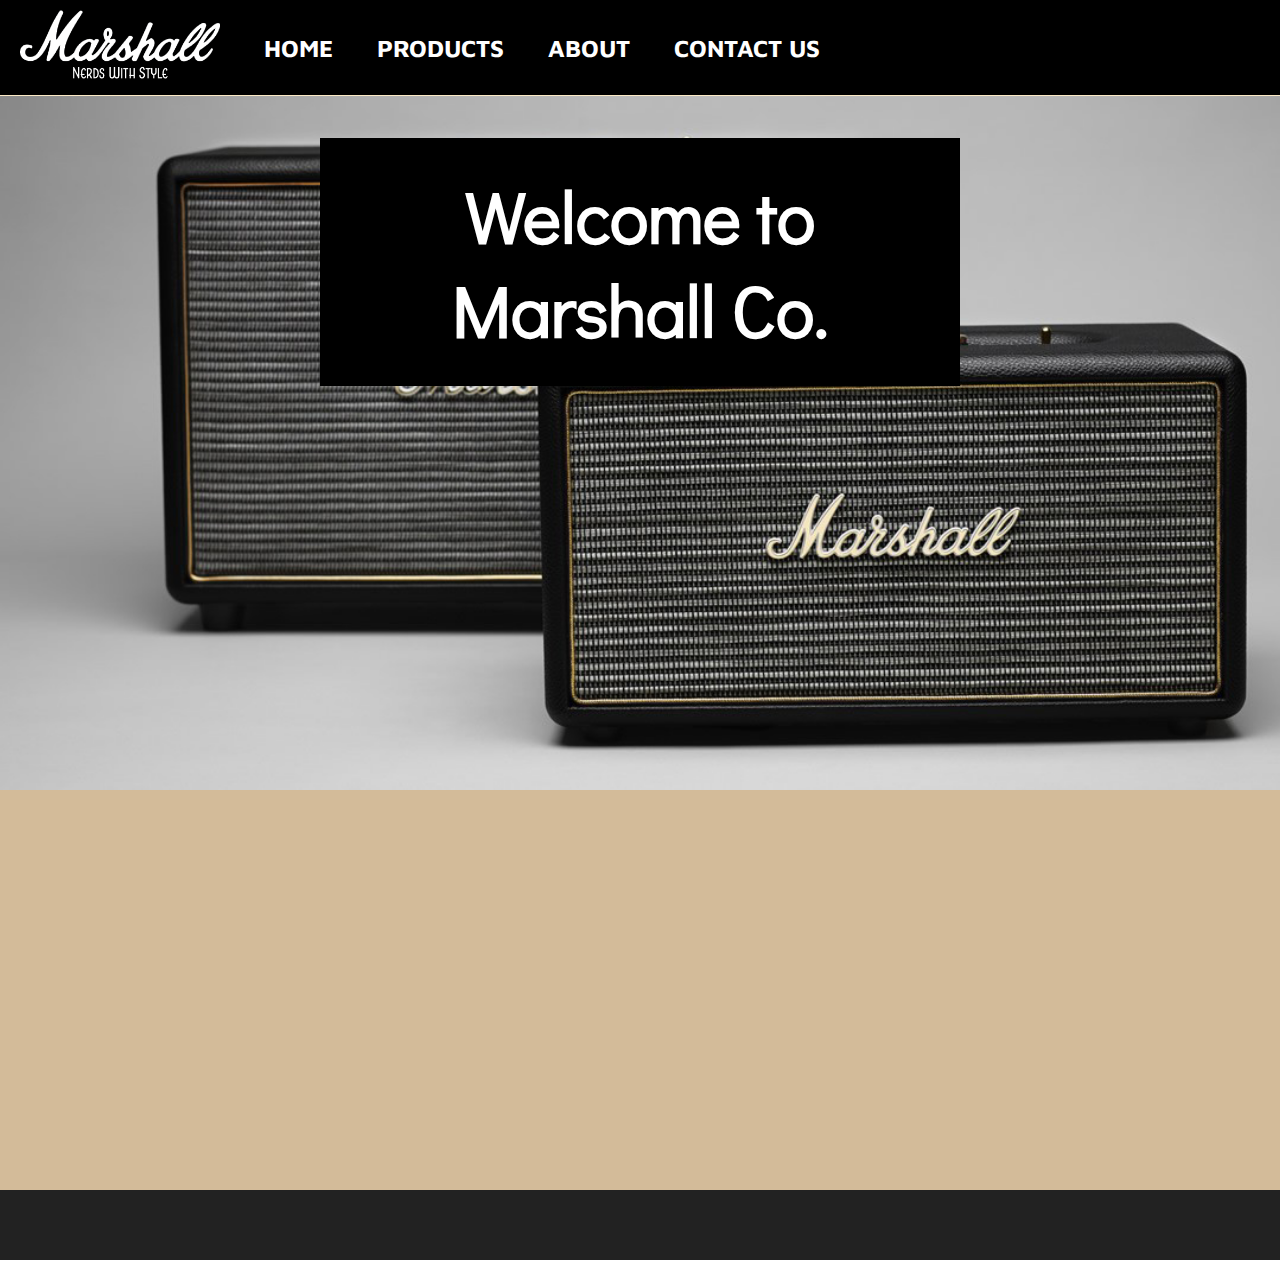
==== marshall/public_html/index.html @ 52c9ed51 "stuff" ====
<!DOCTYPE html>
<!--
To change this license header, choose License Headers in Project Properties.
To change this template file, choose Tools | Templates
and open the template in the editor.
-->
<html>
    <head>
        <title>Marshall Products</title>
        <meta charset="UTF-8">
        <meta name="viewport" content="width=device-width, initial-scale=1.0">
        <link href="https://fonts.googleapis.com/css?family=Didact+Gothic|Maven+Pro|Quicksand|Rubik:700&display=swap" rel="stylesheet">
        <link href="marshall.css" rel="stylesheet" type="text/css"/>
    </head>
    <body>
        <div class="container">
            <nav>
                <ul>
                    <li><img src="img/Marshall_Logo_sm.png" alt="Marshall Logo"/></li>
                    <li>HOME</li>
                    <li>PRODUCTS</LI>
                    <li>ABOUT</li>
                    <li>CONTACT US</LI>
                </ul>
            </nav> 
            <div class="hero">
                <div class="text">
                    <h1>Welcome to Marshall Co.</h1>
                </div>
            </div>
            <div class="content">

            </div>
            <footer>
                <p>

                </p>
            </footer>
        </div>
    </body>
</html>
---- marshall/public_html/marshall.css ----
html {
    margin:-8px;
    padding: 0;
}
.container {
    display:grid;
    grid-template-columns: 20px auto auto auto 20px;
    grid-template-rows: 90px auto auto auto 70px;
    top:0px;
    left:0px;
}
nav {
    grid-column-start: 1;
    grid-column-end: 7;
    grid-row-start: 1;
    grid-row-end: 2;
    background-color: #000;
    border-bottom: 1px solid #fbe9c5;
    width: 100%;
    top:0px;
    left:0px;
    color: #FFF;
    position:fixed;
}
nav ul li{
    list-style-type: none;
    text-decoration: none;
    display: inline-block;
    font-size: 24px;
    font-family: 'Maven Pro', sans-serif;
    font-weight: bolder;
    padding: 10px 20px;
    vertical-align: middle;
}
nav ul {
    margin:0px;
    padding:0px;
    top:0px;
    left: 0px;
}
nav ul li img {
    height: 70px;
    width: auto;
}
nav p {
    color: white;
    margin: 0px;
}
.hero {
    background-image: url(img/stanmore_hanwell.jpg);
    grid-column-start: 1;
    grid-column-end: 7;
    grid-row-start: 2;
    grid-row-end: 3;
    width: 100%;
    height: 700px;
    background-size: cover;
    background-repeat: no-repeat;
    display: grid;
    grid-template-columns: 1fr 1fr 1fr 1fr;
    grid-template-rows: 1fr 1fr 1fr; 
}
.text {
    grid-column-start: 2;
    grid-column-end: 4;
    grid-row-start:1;
    grid-row-end: 4;
}
.hero .text h1 {

    font-family: 'Didact Gothic', sans-serif;
    color: white;
    text-align: center;
    font-size: 72px;
    padding: 30px;
    background-color: #000;
}
footer {
    grid-column-start: 1;
    grid-column-end: 7;
    grid-row-start: 5;
    grid-row-end: 6;
    background-color: #222;
}
.content {
    grid-column-start:1;
    grid-column-end: 7;
    grid-row-start: 3;
    grid-row-end: 4;
    height: 400px;
    background-color: #d3bb99;
}
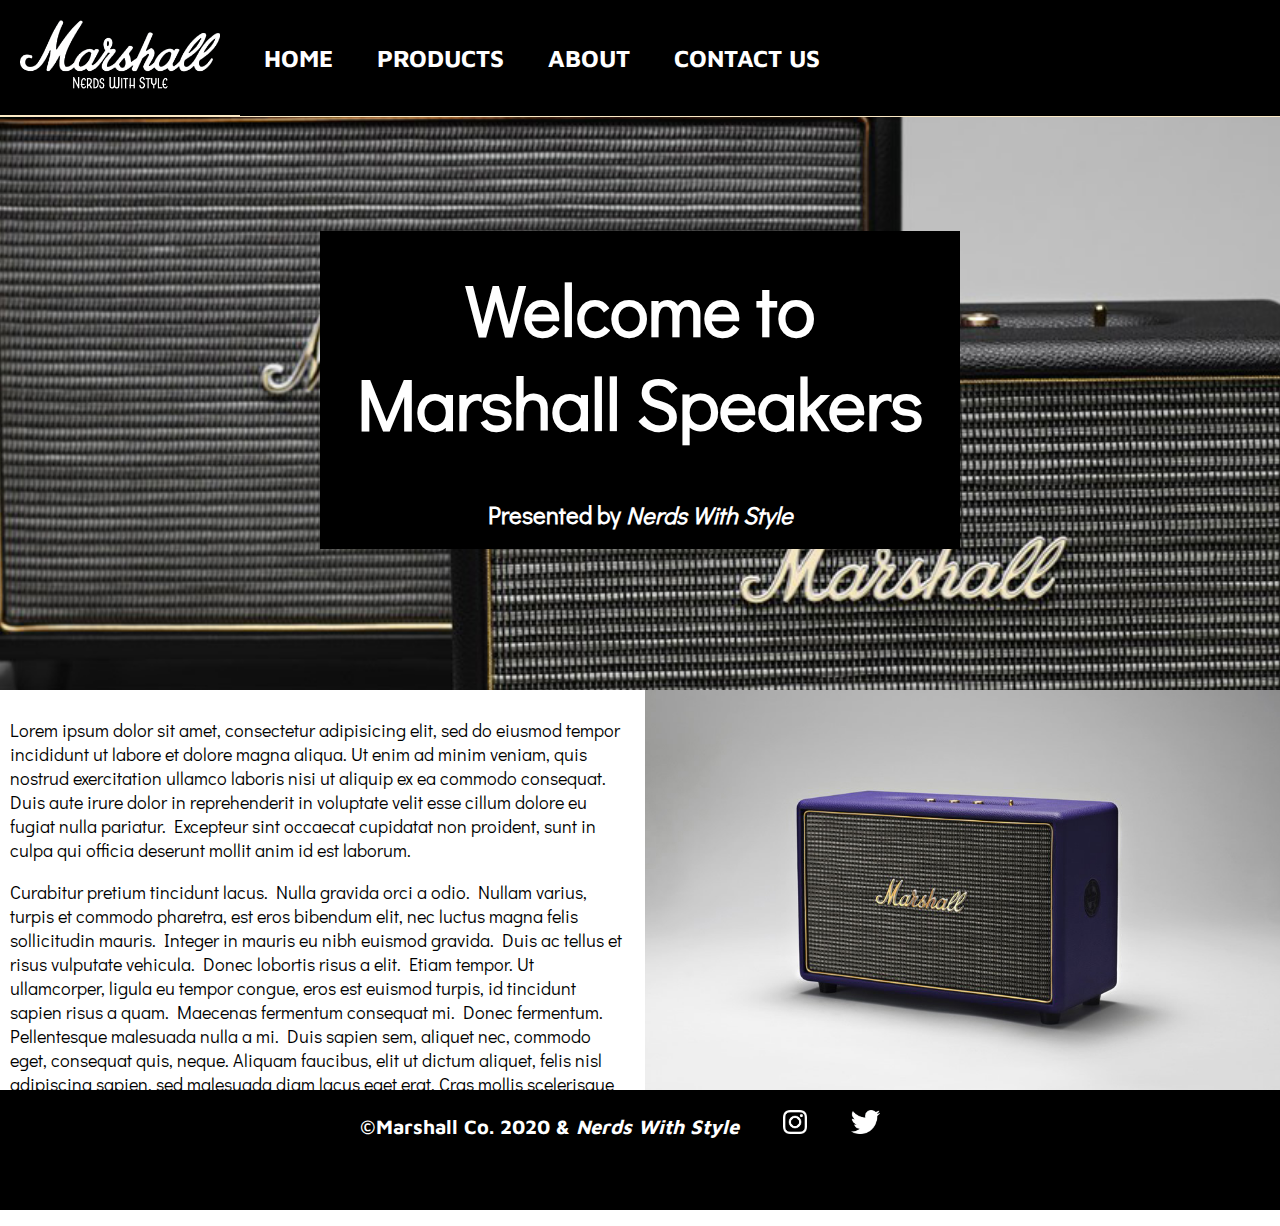
==== commit b83a8ce1: "stuff" ====
--- a/marshall/public_html/index.html
+++ b/marshall/public_html/index.html
@@ -17,24 +17,40 @@
             <nav>
                 <ul>
                     <li><img src="img/Marshall_Logo_sm.png" alt="Marshall Logo"/></li>
-                    <li>HOME</li>
-                    <li>PRODUCTS</LI>
-                    <li>ABOUT</li>
-                    <li>CONTACT US</LI>
+                    <li><a href="index.html">HOME</a></li>
+                    <li><a href="products.html">PRODUCTS</a></LI>
+                    <li><a href="about.html">ABOUT</a></li>
+                    <li><a href="contact.html">CONTACT US</a></LI>
                 </ul>
             </nav> 
             <div class="hero">
                 <div class="text">
-                    <h1>Welcome to Marshall Co.</h1>
+                    <h1>Welcome to Marshall Speakers</h1>
+                    <h2>Presented by <i>Nerds With Style</i></h2>
+                    
                 </div>
             </div>
             <div class="content">
-
+                <div class="message">
+                    <p>
+                        Lorem ipsum dolor sit amet, consectetur adipisicing elit, sed do eiusmod tempor incididunt ut labore et dolore magna aliqua. Ut enim ad minim veniam, quis nostrud exercitation ullamco laboris nisi ut aliquip ex ea commodo consequat. Duis aute irure dolor in reprehenderit in voluptate velit esse cillum dolore eu fugiat nulla pariatur. Excepteur sint occaecat cupidatat non proident, sunt in culpa qui officia deserunt mollit anim id est laborum.
+                    </p>
+                    <p>
+                        Curabitur pretium tincidunt lacus. Nulla gravida orci a odio. Nullam varius, turpis et commodo pharetra, est eros bibendum elit, nec luctus magna felis sollicitudin mauris. Integer in mauris eu nibh euismod gravida. Duis ac tellus et risus vulputate vehicula. Donec lobortis risus a elit. Etiam tempor. Ut ullamcorper, ligula eu tempor congue, eros est euismod turpis, id tincidunt sapien risus a quam. Maecenas fermentum consequat mi. Donec fermentum. Pellentesque malesuada nulla a mi. Duis sapien sem, aliquet nec, commodo eget, consequat quis, neque. Aliquam faucibus, elit ut dictum aliquet, felis nisl adipiscing sapien, sed malesuada diam lacus eget erat. Cras mollis scelerisque nunc. Nullam arcu. Aliquam consequat. Curabitur augue lorem, dapibus quis, laoreet et, pretium ac, nisi. Aenean magna nisl, mollis quis, molestie eu, feugiat in, orci. In hac habitasse platea dictumst.
+                    </p>
+                    
+                </div>
+                <div class="img">
+                    
+                </div>
             </div>
             <footer>
-                <p>
-
-                </p>
+                <ul>
+                    <li>©Marshall Co. 2020 & <i>Nerds With Style</i></li>
+                    <li><img src="img/instagram.png" alt="Instagram"/></li>                
+                    <li><img src="img/twitter.png" alt="Twitter"/></li>                   
+                    
+                </ul>
             </footer>
         </div>
     </body>
--- a/marshall/public_html/marshall.css
+++ b/marshall/public_html/marshall.css
@@ -1,13 +1,25 @@
+@media only screen and (max-width: 769px) {
+    .container {
+        display: flex;
+        flex-direction: column;
+    }
+}
 html {
     margin:-8px;
     padding: 0;
+    margin-bottom: -15px;
+    bottom: 0px;
+    left: 0px;
+    right:0px;
+    font-family: 'Didact Gothic', sans-serif;
 }
 .container {
     display:grid;
     grid-template-columns: 20px auto auto auto 20px;
-    grid-template-rows: 90px auto auto auto 70px;
+    grid-template-rows: 90px auto auto auto 120px;
     top:0px;
     left:0px;
+    position:relative;
 }
 nav {
     grid-column-start: 1;
@@ -15,7 +27,7 @@
     grid-row-start: 1;
     grid-row-end: 2;
     background-color: #000;
-    border-bottom: 1px solid #fbe9c5;
+    border-bottom: 1px solid #FBE9C5;
     width: 100%;
     top:0px;
     left:0px;
@@ -29,9 +41,22 @@
     font-size: 24px;
     font-family: 'Maven Pro', sans-serif;
     font-weight: bolder;
-    padding: 10px 20px;
+    padding: 20px 20px;
     vertical-align: middle;
+    -webkit-transition: 0.5s;
+    transition: 0.5s;
 }
+nav ul li:hover {
+    -webkit-transition: 0.5s;
+    transition: 0.5s;
+    color: #CCC;
+    border-bottom: 1px solid #FBE9C5;
+}
+nav ul li a {
+    text-decoration: none;
+    color: white;
+}
+
 nav ul {
     margin:0px;
     padding:0px;
@@ -48,14 +73,16 @@
 }
 .hero {
     background-image: url(img/stanmore_hanwell.jpg);
+    background-attachment: fixed;
+    background-position: center;
+    background-repeat: no-repeat;
+    background-size: cover;
     grid-column-start: 1;
     grid-column-end: 7;
     grid-row-start: 2;
     grid-row-end: 3;
     width: 100%;
-    height: 700px;
-    background-size: cover;
-    background-repeat: no-repeat;
+    height: 600px;
     display: grid;
     grid-template-columns: 1fr 1fr 1fr 1fr;
     grid-template-rows: 1fr 1fr 1fr; 
@@ -63,24 +90,18 @@
 .text {
     grid-column-start: 2;
     grid-column-end: 4;
-    grid-row-start:1;
-    grid-row-end: 4;
-}
-.hero .text h1 {
-
+    grid-row-start:2;
+    grid-row-end: 3;
+    background-color: #000;
     font-family: 'Didact Gothic', sans-serif;
     color: white;
     text-align: center;
+}
+.hero .text h1 {
     font-size: 72px;
     padding: 30px;
-    background-color: #000;
-}
-footer {
-    grid-column-start: 1;
-    grid-column-end: 7;
-    grid-row-start: 5;
-    grid-row-end: 6;
-    background-color: #222;
+    margin: 0px;
+
 }
 .content {
     grid-column-start:1;
@@ -88,5 +109,61 @@
     grid-row-start: 3;
     grid-row-end: 4;
     height: 400px;
-    background-color: #d3bb99;
-}+    background-color: #FFF;
+    display:grid;
+    grid-template-columns: 1fr 1fr 1fr 1fr;
+    grid-template-rows: 1fr 1fr 1fr 1fr; 
+    grid-gap: 10px;
+}
+.content .message {
+    grid-column-start: 1;
+    grid-column-end: 3;
+    grid-row-start:1;
+    grid-row-end: 4;
+    padding: 10px;
+    font-size: 18px;
+}
+.content .img {
+    grid-column-start: 3;
+    grid-column-end: 5;
+    grid-row-start:1;
+    grid-row-end: 5;
+    background-image: url(img/hanwell_04.jpg);
+    background-position: center;
+    background-repeat: no-repeat;
+    background-size: cover;
+}
+footer {
+    grid-column-start: 1;
+    grid-column-end: 7;
+    grid-row-start: 5;
+    grid-row-end: 6;
+    background-color: #000;
+    bottom: 0px;
+    left: 0px;
+    right:0px;
+}
+footer ul{
+    margin: 0px;
+    display: block;
+    width: 50%;
+    margin-right:auto;
+    margin-left: auto;
+    vertical-align: middle;
+}
+footer ul li{
+    list-style-type: none;
+    text-decoration: none;
+    display: inline-block;
+    padding: 5px 25px;
+    
+    font-family: 'Maven Pro', sans-serif;
+    font-weight: bolder;
+    padding: 20px 20px;
+    color: white;
+    font-size: 20px;
+}
+footer ul li img {
+    height: 24px;
+    
+}
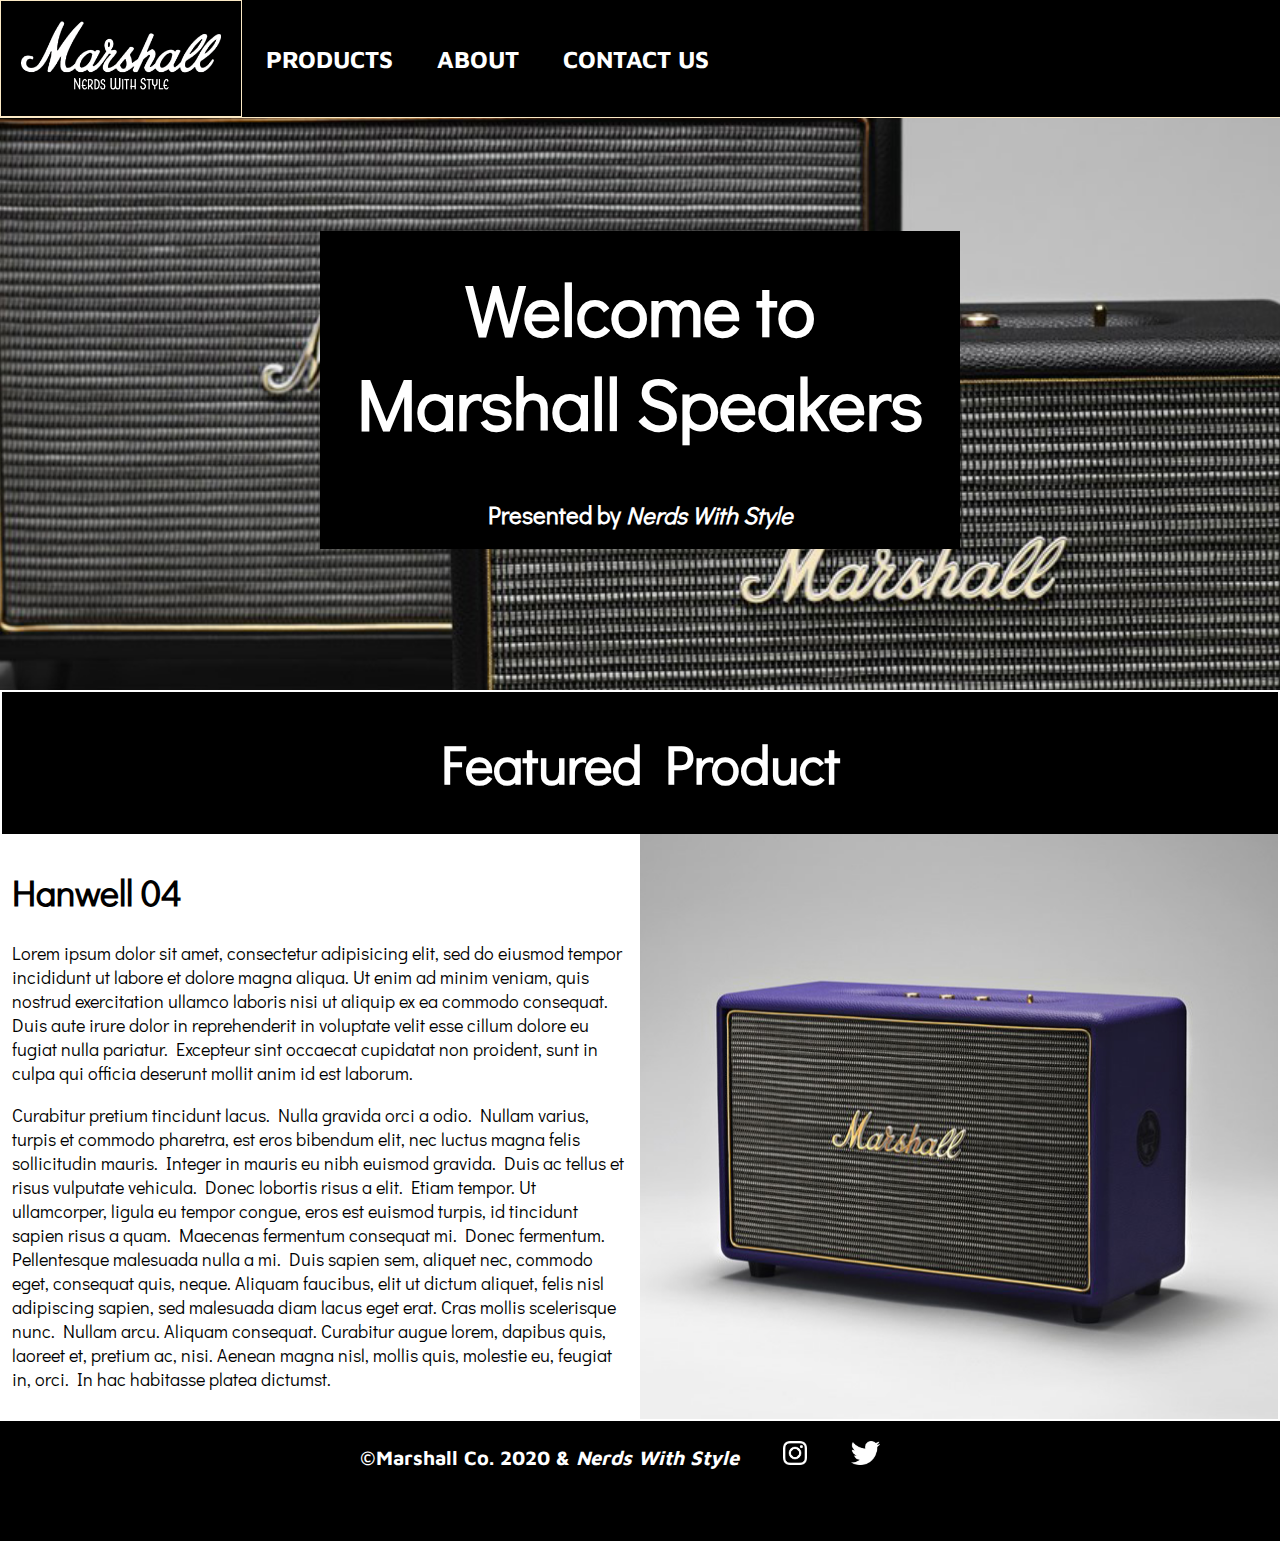
==== commit 012b9db4: "stuff" ====
--- a/marshall/public_html/index.html
+++ b/marshall/public_html/index.html
@@ -11,13 +11,16 @@
         <meta name="viewport" content="width=device-width, initial-scale=1.0">
         <link href="https://fonts.googleapis.com/css?family=Didact+Gothic|Maven+Pro|Quicksand|Rubik:700&display=swap" rel="stylesheet">
         <link href="marshall.css" rel="stylesheet" type="text/css"/>
+        <link rel="icon" 
+              type="image/png" 
+              href="img/Marshall_Logo_mini_icon.png">
+
     </head>
     <body>
         <div class="container">
             <nav>
                 <ul>
-                    <li><img src="img/Marshall_Logo_sm.png" alt="Marshall Logo"/></li>
-                    <li><a href="index.html">HOME</a></li>
+                    <li><a href="index.html"><img src="img/Marshall_Logo_sm.png" alt="Marshall Logo"/></a></li>
                     <li><a href="products.html">PRODUCTS</a></LI>
                     <li><a href="about.html">ABOUT</a></li>
                     <li><a href="contact.html">CONTACT US</a></LI>
@@ -27,21 +30,25 @@
                 <div class="text">
                     <h1>Welcome to Marshall Speakers</h1>
                     <h2>Presented by <i>Nerds With Style</i></h2>
-                    
+
                 </div>
             </div>
             <div class="content">
+                <div class="title">
+                    <h1>Featured Product</h1>
+                </div>
                 <div class="message">
+                    <h1>Hanwell 04</h1>
                     <p>
                         Lorem ipsum dolor sit amet, consectetur adipisicing elit, sed do eiusmod tempor incididunt ut labore et dolore magna aliqua. Ut enim ad minim veniam, quis nostrud exercitation ullamco laboris nisi ut aliquip ex ea commodo consequat. Duis aute irure dolor in reprehenderit in voluptate velit esse cillum dolore eu fugiat nulla pariatur. Excepteur sint occaecat cupidatat non proident, sunt in culpa qui officia deserunt mollit anim id est laborum.
                     </p>
                     <p>
                         Curabitur pretium tincidunt lacus. Nulla gravida orci a odio. Nullam varius, turpis et commodo pharetra, est eros bibendum elit, nec luctus magna felis sollicitudin mauris. Integer in mauris eu nibh euismod gravida. Duis ac tellus et risus vulputate vehicula. Donec lobortis risus a elit. Etiam tempor. Ut ullamcorper, ligula eu tempor congue, eros est euismod turpis, id tincidunt sapien risus a quam. Maecenas fermentum consequat mi. Donec fermentum. Pellentesque malesuada nulla a mi. Duis sapien sem, aliquet nec, commodo eget, consequat quis, neque. Aliquam faucibus, elit ut dictum aliquet, felis nisl adipiscing sapien, sed malesuada diam lacus eget erat. Cras mollis scelerisque nunc. Nullam arcu. Aliquam consequat. Curabitur augue lorem, dapibus quis, laoreet et, pretium ac, nisi. Aenean magna nisl, mollis quis, molestie eu, feugiat in, orci. In hac habitasse platea dictumst.
                     </p>
-                    
+
                 </div>
                 <div class="img">
-                    
+
                 </div>
             </div>
             <footer>
@@ -49,7 +56,7 @@
                     <li>©Marshall Co. 2020 & <i>Nerds With Style</i></li>
                     <li><img src="img/instagram.png" alt="Instagram"/></li>                
                     <li><img src="img/twitter.png" alt="Twitter"/></li>                   
-                    
+
                 </ul>
             </footer>
         </div>
--- a/marshall/public_html/marshall.css
+++ b/marshall/public_html/marshall.css
@@ -1,5 +1,5 @@
 @media only screen and (max-width: 769px) {
-    .container {
+    .container, .hero, .content {
         display: flex;
         flex-direction: column;
     }
@@ -51,6 +51,12 @@
     transition: 0.5s;
     color: #CCC;
     border-bottom: 1px solid #FBE9C5;
+}
+nav ul li:first-of-type:hover {
+    -webkit-transition: 0.5s;
+    transition: 0.5s;
+    color: #CCC;
+    border: 1px solid #FBE9C5;
 }
 nav ul li a {
     text-decoration: none;
@@ -108,17 +114,29 @@
     grid-column-end: 7;
     grid-row-start: 3;
     grid-row-end: 4;
-    height: 400px;
     background-color: #FFF;
     display:grid;
     grid-template-columns: 1fr 1fr 1fr 1fr;
-    grid-template-rows: 1fr 1fr 1fr 1fr; 
-    grid-gap: 10px;
+    grid-template-rows: auto auto auto auto; 
+    border: 2px solid #FFF;
+}
+.content .title {
+    grid-column-start: 1;
+    grid-column-end: 5;
+    grid-row-start:1;
+    grid-row-end: 2;
+    background-color: #000;
+
+}
+.content .title h1 {
+    font-size: 54px;
+    color: #FFF;
+    text-align: center;
 }
 .content .message {
     grid-column-start: 1;
     grid-column-end: 3;
-    grid-row-start:1;
+    grid-row-start:2;
     grid-row-end: 4;
     padding: 10px;
     font-size: 18px;
@@ -126,7 +144,7 @@
 .content .img {
     grid-column-start: 3;
     grid-column-end: 5;
-    grid-row-start:1;
+    grid-row-start:2;
     grid-row-end: 5;
     background-image: url(img/hanwell_04.jpg);
     background-position: center;
@@ -156,7 +174,7 @@
     text-decoration: none;
     display: inline-block;
     padding: 5px 25px;
-    
+
     font-family: 'Maven Pro', sans-serif;
     font-weight: bolder;
     padding: 20px 20px;
@@ -165,5 +183,5 @@
 }
 footer ul li img {
     height: 24px;
-    
+
 }
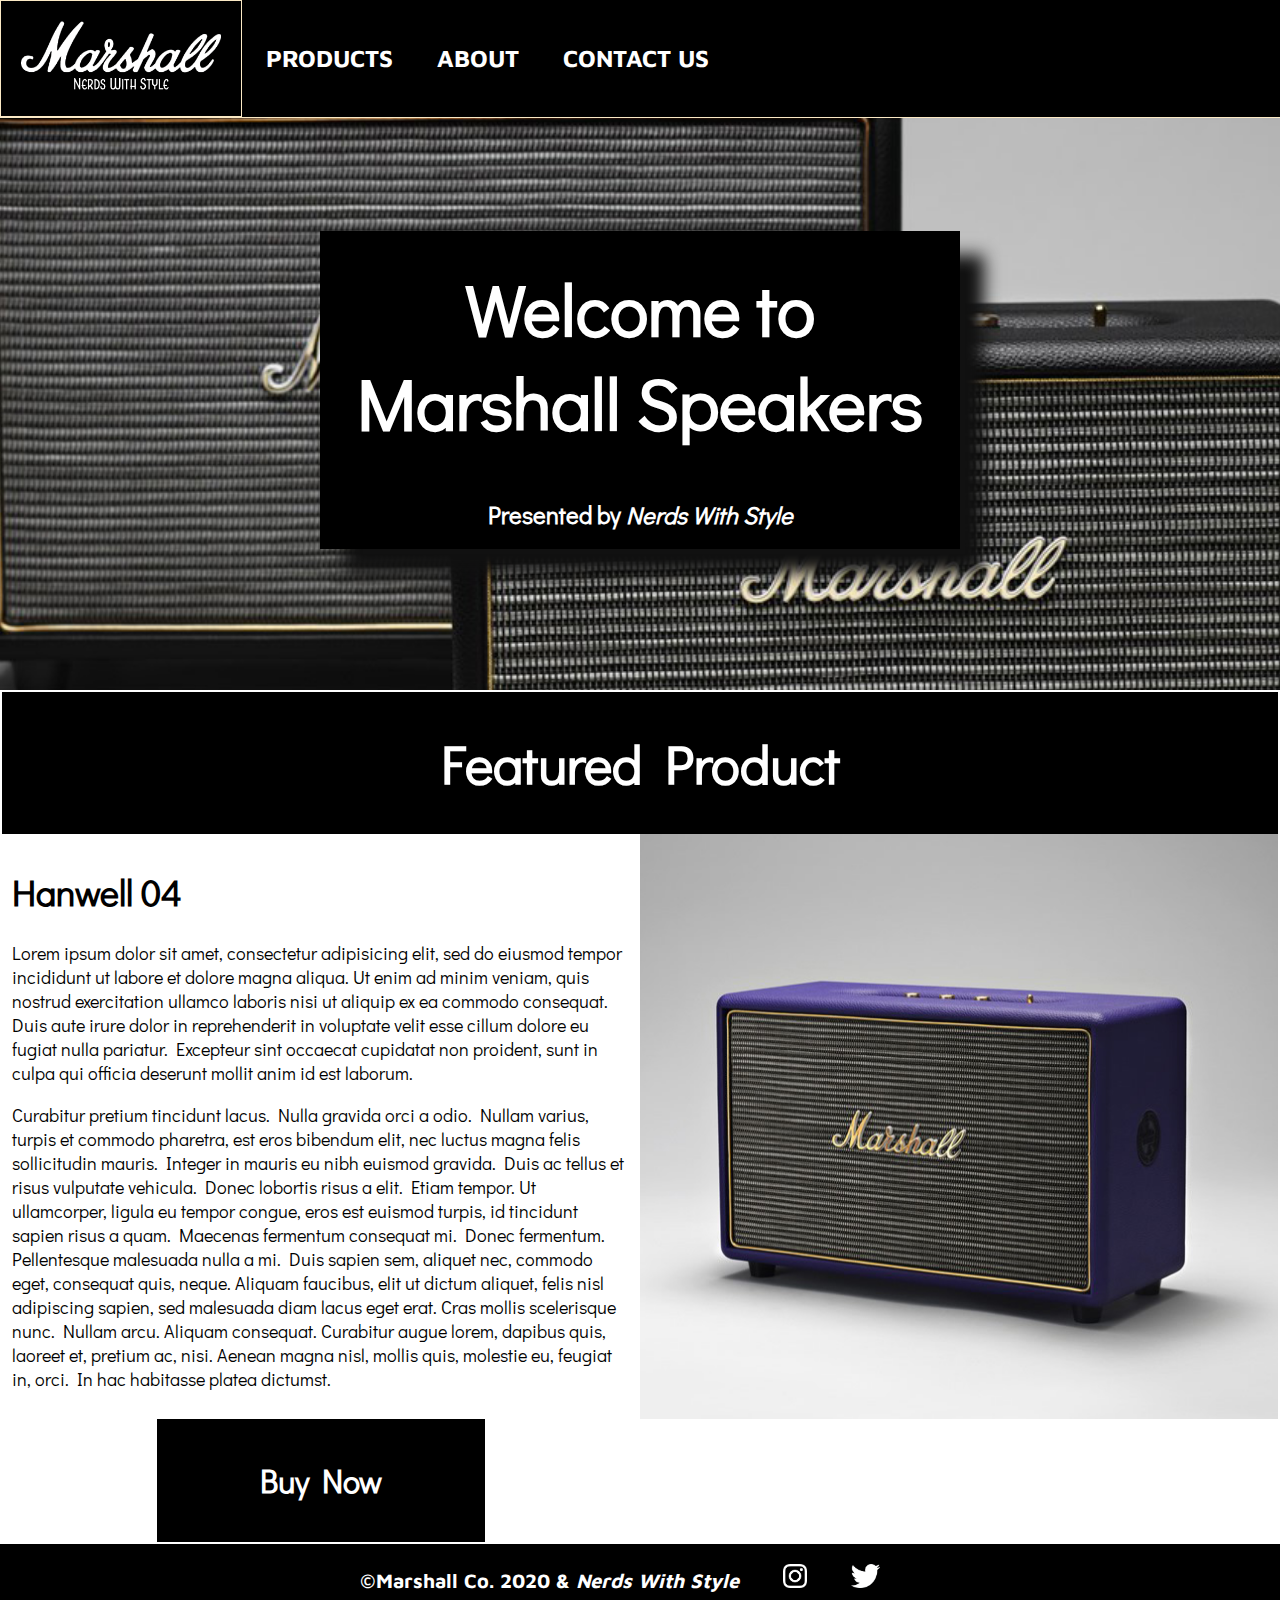
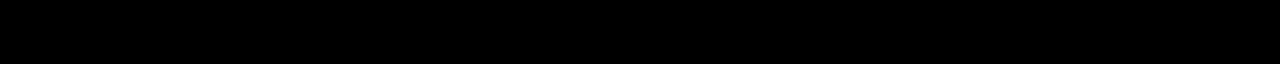
==== commit 75f190a9: "stuff" ====
--- a/marshall/public_html/index.html
+++ b/marshall/public_html/index.html
@@ -45,8 +45,14 @@
                     <p>
                         Curabitur pretium tincidunt lacus. Nulla gravida orci a odio. Nullam varius, turpis et commodo pharetra, est eros bibendum elit, nec luctus magna felis sollicitudin mauris. Integer in mauris eu nibh euismod gravida. Duis ac tellus et risus vulputate vehicula. Donec lobortis risus a elit. Etiam tempor. Ut ullamcorper, ligula eu tempor congue, eros est euismod turpis, id tincidunt sapien risus a quam. Maecenas fermentum consequat mi. Donec fermentum. Pellentesque malesuada nulla a mi. Duis sapien sem, aliquet nec, commodo eget, consequat quis, neque. Aliquam faucibus, elit ut dictum aliquet, felis nisl adipiscing sapien, sed malesuada diam lacus eget erat. Cras mollis scelerisque nunc. Nullam arcu. Aliquam consequat. Curabitur augue lorem, dapibus quis, laoreet et, pretium ac, nisi. Aenean magna nisl, mollis quis, molestie eu, feugiat in, orci. In hac habitasse platea dictumst.
                     </p>
-
                 </div>
+                
+                    <div class="btn">
+                        <a href="purchase.html">
+                        <h1>Buy Now</h1>
+                        </a>
+                    </div>
+                
                 <div class="img">
 
                 </div>
--- a/marshall/public_html/marshall.css
+++ b/marshall/public_html/marshall.css
@@ -43,18 +43,22 @@
     font-weight: bolder;
     padding: 20px 20px;
     vertical-align: middle;
-    -webkit-transition: 0.5s;
-    transition: 0.5s;
+    border-bottom: 1px solid #000;
+
+}
+nav ul li:first-of-type {
+    border: 1px solid #000;
+
 }
 nav ul li:hover {
-    -webkit-transition: 0.5s;
-    transition: 0.5s;
+    -webkit-transition: 0.6s;
+    transition: 0.6s;
     color: #CCC;
     border-bottom: 1px solid #FBE9C5;
 }
 nav ul li:first-of-type:hover {
-    -webkit-transition: 0.5s;
-    transition: 0.5s;
+    -webkit-transition: 1s;
+    transition: 0.6s;
     color: #CCC;
     border: 1px solid #FBE9C5;
 }
@@ -102,6 +106,7 @@
     font-family: 'Didact Gothic', sans-serif;
     color: white;
     text-align: center;
+    box-shadow: 24px 24px 16px #111;
 }
 .hero .text h1 {
     font-size: 72px;
@@ -140,6 +145,33 @@
     grid-row-end: 4;
     padding: 10px;
     font-size: 18px;
+}
+.content a {
+    width: 45%;
+    margin-left: auto;
+    margin-right: auto;
+    display: block;
+    background-color: #000;
+    padding: 20px;
+    text-decoration: none;
+    color: white;
+}
+.content .btn a:hover {
+    -webkit-transition: 0.2s;
+    transition: 0.2s;
+    background-color: #444;
+}
+.content .btn {
+    grid-column-start: 1;
+    grid-column-end: 3;
+    grid-row-start:5;
+    grid-row-end: 6;
+    
+}
+.content .btn h1 {
+    text-align: center;
+    text-decoration: none;
+    color: white;
 }
 .content .img {
     grid-column-start: 3;
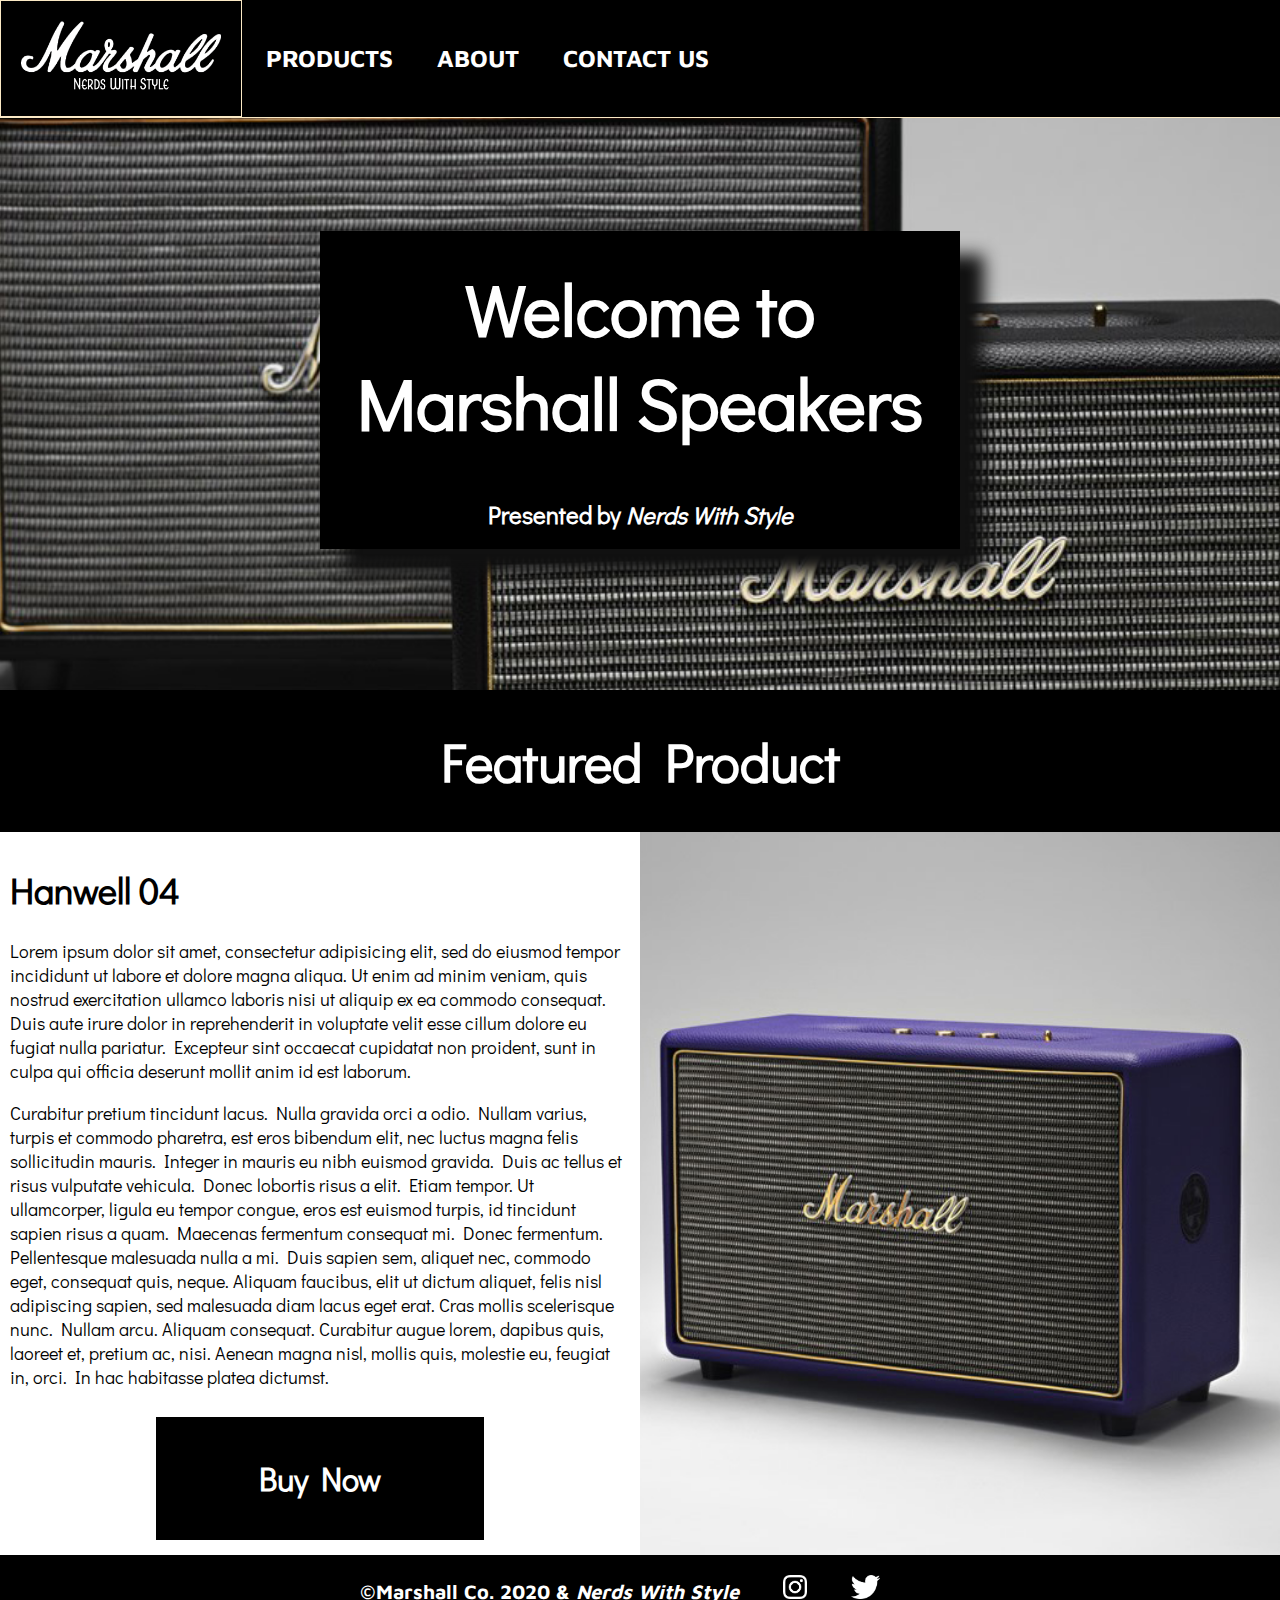
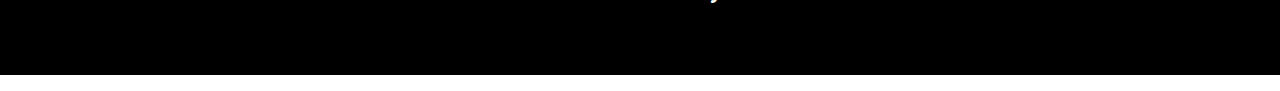
==== commit e60bd476: "stuff" ====
--- a/marshall/public_html/index.html
+++ b/marshall/public_html/index.html
@@ -6,7 +6,7 @@
 -->
 <html>
     <head>
-        <title>Marshall Products</title>
+        <title>Marshall - Home</title>
         <meta charset="UTF-8">
         <meta name="viewport" content="width=device-width, initial-scale=1.0">
         <link href="https://fonts.googleapis.com/css?family=Didact+Gothic|Maven+Pro|Quicksand|Rubik:700&display=swap" rel="stylesheet">
--- a/marshall/public_html/marshall.css
+++ b/marshall/public_html/marshall.css
@@ -123,7 +123,6 @@
     display:grid;
     grid-template-columns: 1fr 1fr 1fr 1fr;
     grid-template-rows: auto auto auto auto; 
-    border: 2px solid #FFF;
 }
 .content .title {
     grid-column-start: 1;
@@ -146,6 +145,12 @@
     padding: 10px;
     font-size: 18px;
 }
+.content .btn {
+    grid-column-start: 1;
+    grid-column-end: 3;
+    grid-row-start:5;
+    grid-row-end: 6;
+}
 .content a {
     width: 45%;
     margin-left: auto;
@@ -155,19 +160,14 @@
     padding: 20px;
     text-decoration: none;
     color: white;
+    margin-bottom: 15px;
 }
 .content .btn a:hover {
     -webkit-transition: 0.2s;
     transition: 0.2s;
     background-color: #444;
 }
-.content .btn {
-    grid-column-start: 1;
-    grid-column-end: 3;
-    grid-row-start:5;
-    grid-row-end: 6;
-    
-}
+
 .content .btn h1 {
     text-align: center;
     text-decoration: none;
@@ -177,7 +177,7 @@
     grid-column-start: 3;
     grid-column-end: 5;
     grid-row-start:2;
-    grid-row-end: 5;
+    grid-row-end: 6;
     background-image: url(img/hanwell_04.jpg);
     background-position: center;
     background-repeat: no-repeat;
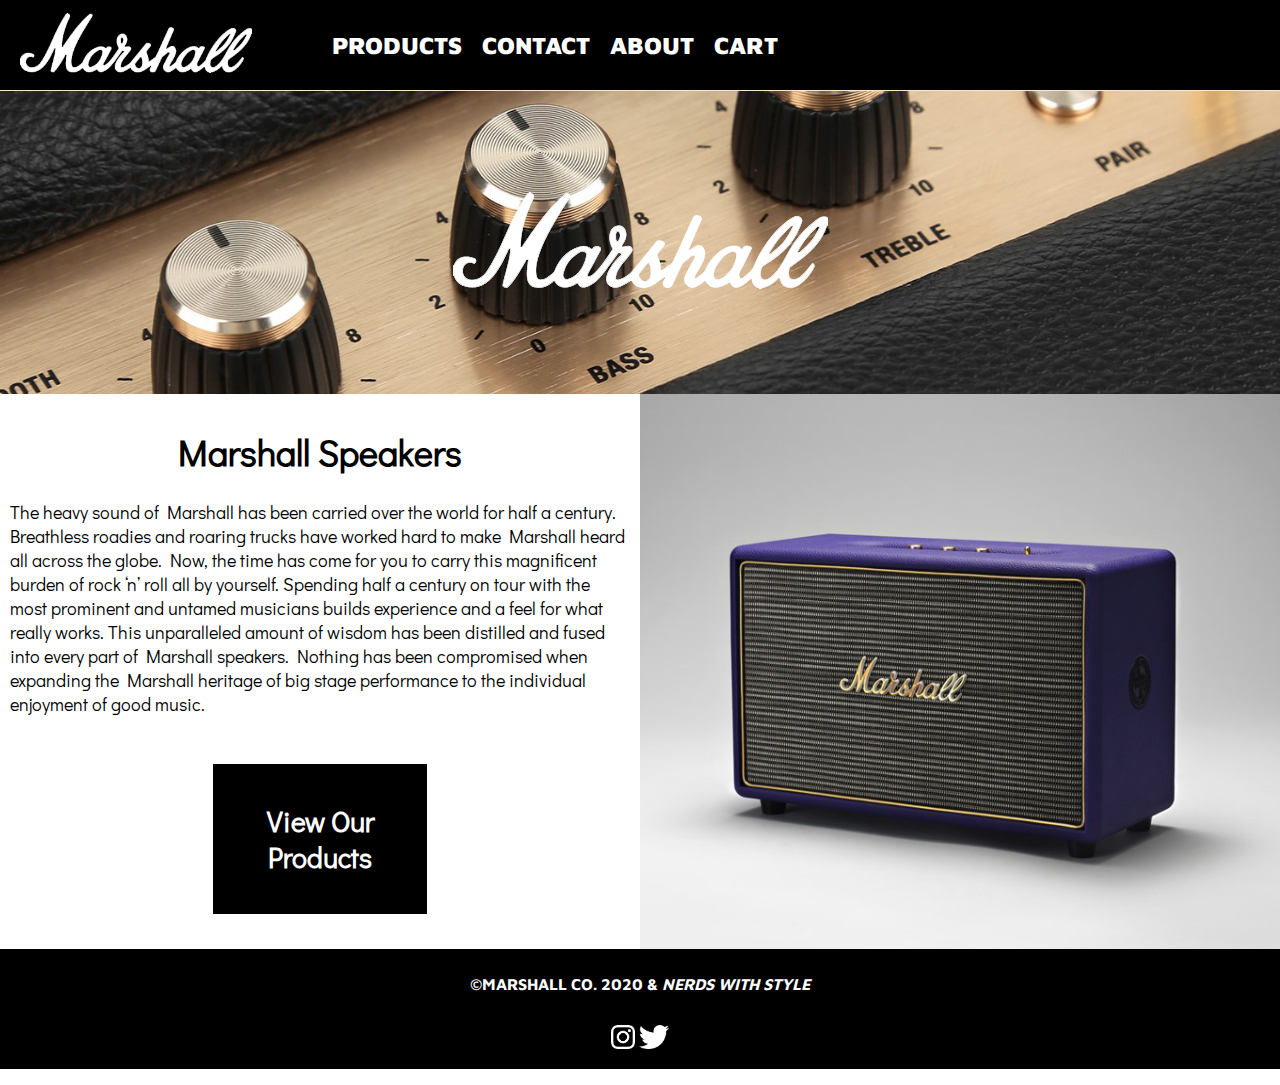
==== commit 597d7b6e: "stuff" ====
--- a/marshall/public_html/index.html
+++ b/marshall/public_html/index.html
@@ -14,56 +14,78 @@
         <link rel="icon" 
               type="image/png" 
               href="img/Marshall_Logo_mini_icon.png">
+        <script>
+            function toggleNav() {
+                if (window.innerWidth > 769)
+                    return;
+                var items = document.querySelectorAll('nav a');
+                var len = items.length;
+                for (var i = 0; i < len; i++) {
+                    var vis = items[i].style.display + '';
+                    if (vis == 'block') {
+                        items[i].style.display = 'none';
+                        document.querySelector("nav button").innerHTML = "&#x2630;";
+                    } else {
+                        items[i].style.display = 'block';
+                        document.querySelector("nav button").innerHTML = "X";
+                    }
+                }
+                document.querySelector('nav a:first-of-type').style.display = 'inherit';
 
+            }
+        </script>
     </head>
     <body>
+        <nav>
+            <button style="color:#FFF;" onClick="toggleNav()">&#x2630;</button>
+            <a href="index.html" onClick="toggleNav()">
+                <img src="img/Marshall_Logo_sm.png" alt=""/>
+            </a>
+            <a href="products.html" onClick="toggleNav()">Products</a>
+            <a href="contact.html" onClick="toggleNav()">Contact</a>
+            <a href="about.html" onClick="toggleNav()">About</a>
+            <a href="purchase.html" onClick="toggleNav()">Cart</a>
+        </nav> 
         <div class="container">
-            <nav>
-                <ul>
-                    <li><a href="index.html"><img src="img/Marshall_Logo_sm.png" alt="Marshall Logo"/></a></li>
-                    <li><a href="products.html">PRODUCTS</a></LI>
-                    <li><a href="about.html">ABOUT</a></li>
-                    <li><a href="contact.html">CONTACT US</a></LI>
-                </ul>
-            </nav> 
+
             <div class="hero">
                 <div class="text">
-                    <h1>Welcome to Marshall Speakers</h1>
-                    <h2>Presented by <i>Nerds With Style</i></h2>
-
+                    <img src="img/Marshall_Logo_sm.png" alt=""/>
                 </div>
             </div>
             <div class="content">
-                <div class="title">
-                    <h1>Featured Product</h1>
+                <!--                <div class="title">
+                                    <h1>Featured Product</h1>
+                                </div>-->
+                <div class="message">
+                    <h1>Marshall Speakers</h1>
+                    <p>
+                        The heavy sound of Marshall has been carried over the world for half a century. Breathless roadies and roaring trucks have worked hard to make Marshall heard all across the globe. Now, the time has come for you to carry this magnificent burden of rock ‘n’ roll all by yourself.
+
+                        Spending half a century on tour with the most prominent and untamed musicians builds experience and a feel for what really works. This unparalleled amount of wisdom has been distilled and fused into every part of Marshall speakers.
+
+                        Nothing has been compromised when expanding the Marshall heritage of big stage performance to the individual enjoyment of good music.                    </p>
+
                 </div>
-                <div class="message">
-                    <h1>Hanwell 04</h1>
-                    <p>
-                        Lorem ipsum dolor sit amet, consectetur adipisicing elit, sed do eiusmod tempor incididunt ut labore et dolore magna aliqua. Ut enim ad minim veniam, quis nostrud exercitation ullamco laboris nisi ut aliquip ex ea commodo consequat. Duis aute irure dolor in reprehenderit in voluptate velit esse cillum dolore eu fugiat nulla pariatur. Excepteur sint occaecat cupidatat non proident, sunt in culpa qui officia deserunt mollit anim id est laborum.
-                    </p>
-                    <p>
-                        Curabitur pretium tincidunt lacus. Nulla gravida orci a odio. Nullam varius, turpis et commodo pharetra, est eros bibendum elit, nec luctus magna felis sollicitudin mauris. Integer in mauris eu nibh euismod gravida. Duis ac tellus et risus vulputate vehicula. Donec lobortis risus a elit. Etiam tempor. Ut ullamcorper, ligula eu tempor congue, eros est euismod turpis, id tincidunt sapien risus a quam. Maecenas fermentum consequat mi. Donec fermentum. Pellentesque malesuada nulla a mi. Duis sapien sem, aliquet nec, commodo eget, consequat quis, neque. Aliquam faucibus, elit ut dictum aliquet, felis nisl adipiscing sapien, sed malesuada diam lacus eget erat. Cras mollis scelerisque nunc. Nullam arcu. Aliquam consequat. Curabitur augue lorem, dapibus quis, laoreet et, pretium ac, nisi. Aenean magna nisl, mollis quis, molestie eu, feugiat in, orci. In hac habitasse platea dictumst.
-                    </p>
+
+                <div class="btn">
+                    <a href="products.html">
+                        <h1>View Our Products</h1>
+                    </a>
                 </div>
-                
-                    <div class="btn">
-                        <a href="purchase.html">
-                        <h1>Buy Now</h1>
-                        </a>
-                    </div>
-                
+
                 <div class="img">
 
                 </div>
             </div>
             <footer>
-                <ul>
-                    <li>©Marshall Co. 2020 & <i>Nerds With Style</i></li>
-                    <li><img src="img/instagram.png" alt="Instagram"/></li>                
-                    <li><img src="img/twitter.png" alt="Twitter"/></li>                   
-
-                </ul>
+                <p>
+                    ©Marshall Co. 2020 & <i>Nerds With Style</i>
+                </p>
+                <p>
+                    <img style="height: 24px" src="img/instagram.png" alt="Instagram"/>                
+                    <img style="height: 24px" src="img/twitter.png" alt="Twitter"/>                 
+                </p>
             </footer>
         </div>
     </body>
--- a/marshall/public_html/marshall.css
+++ b/marshall/public_html/marshall.css
@@ -3,6 +3,63 @@
         display: flex;
         flex-direction: column;
     }
+    .content a h1{
+        font-size: 18px;
+    }
+    .content .img {
+        display: none;
+    }
+    .content .message {
+        grid-column-start: 1;
+        grid-column-end: 4!important;
+        grid-row-start:2;
+        grid-row-end: 4;
+    }
+    .content .message p{
+        padding: 10px;
+
+    }
+    .content .btn {
+        grid-column-start: 2;
+        grid-column-end: 3!important;    
+    }
+}
+
+@media only screen and (max-width: 769px) {
+    nav{
+        flex-direction: column;
+        width: auto;
+        margin: auto;
+    }
+    nav a{
+        width: 100%;
+        display: none;
+    }
+    nav a:first-of-type{
+        margin-right: 0;
+        display: inherit;
+
+    }
+    nav a img{
+        margin-right: 0;
+        display: inherit;
+
+    }
+    nav button{
+        display: inherit!important;
+        position: absolute;
+        right: 10px;
+        bottom: 0px;
+        width: auto;
+        background-color: #000;
+        font-weight: bold;
+        padding: 10px;
+        color: white;
+        font-size: 22px;
+        border: none;
+        vertical-align: middle;
+    }
+
 }
 html {
     margin:-8px;
@@ -16,74 +73,48 @@
 .container {
     display:grid;
     grid-template-columns: 20px auto auto auto 20px;
-    grid-template-rows: 90px auto auto auto 120px;
+    grid-template-rows: auto auto auto auto 120px;
     top:0px;
     left:0px;
     position:relative;
 }
-nav {
-    grid-column-start: 1;
-    grid-column-end: 7;
-    grid-row-start: 1;
-    grid-row-end: 2;
-    background-color: #000;
+nav{
+    display: flex;
+    flex-direction: row nowrap;
+    width: auto;
+    height: 70px;
+    position: -webkit-sticky;
+    position: sticky;
+    top: 0px;
+    z-index: 10;
+    font-size: 24px;
     border-bottom: 1px solid #FBE9C5;
-    width: 100%;
-    top:0px;
-    left:0px;
-    color: #FFF;
-    position:fixed;
-}
-nav ul li{
-    list-style-type: none;
+}
+nav a img{
+    margin-right: 60px;
+    height: 60px;
+}
+nav a{
+    width: auto;
+}
+nav, nav a, footer, footer a{
+    background-color: #000;
+    color: #FFF;;
     text-decoration: none;
-    display: inline-block;
-    font-size: 24px;
+    align-items: center;
+    padding: 10px;
     font-family: 'Maven Pro', sans-serif;
+    text-transform: uppercase;
     font-weight: bolder;
-    padding: 20px 20px;
-    vertical-align: middle;
-    border-bottom: 1px solid #000;
-
-}
-nav ul li:first-of-type {
-    border: 1px solid #000;
-
-}
-nav ul li:hover {
-    -webkit-transition: 0.6s;
-    transition: 0.6s;
-    color: #CCC;
-    border-bottom: 1px solid #FBE9C5;
-}
-nav ul li:first-of-type:hover {
-    -webkit-transition: 1s;
-    transition: 0.6s;
-    color: #CCC;
-    border: 1px solid #FBE9C5;
-}
-nav ul li a {
-    text-decoration: none;
-    color: white;
-}
-
-nav ul {
-    margin:0px;
-    padding:0px;
-    top:0px;
-    left: 0px;
-}
-nav ul li img {
-    height: 70px;
-    width: auto;
-}
-nav p {
-    color: white;
-    margin: 0px;
+}
+nav a:hover, footer a:hover{
+    color: white;
+}
+nav button{
+    display: none;
 }
 .hero {
-    background-image: url(img/stanmore_hanwell.jpg);
-    background-attachment: fixed;
+    background-image: url(img/stanmore_13.jpg);
     background-position: center;
     background-repeat: no-repeat;
     background-size: cover;
@@ -92,26 +123,25 @@
     grid-row-start: 2;
     grid-row-end: 3;
     width: 100%;
-    height: 600px;
+    height: auto;
     display: grid;
-    grid-template-columns: 1fr 1fr 1fr 1fr;
+    grid-template-columns: 40px 1fr 1fr 40px;
     grid-template-rows: 1fr 1fr 1fr; 
 }
 .text {
-    grid-column-start: 2;
-    grid-column-end: 4;
+    grid-column-start: 1;
+    grid-column-end: 5;
     grid-row-start:2;
     grid-row-end: 3;
-    background-color: #000;
-    font-family: 'Didact Gothic', sans-serif;
-    color: white;
-    text-align: center;
-    box-shadow: 24px 24px 16px #111;
-}
-.hero .text h1 {
-    font-size: 72px;
-    padding: 30px;
-    margin: 0px;
+    font-family: 'Didact Gothic', sans-serif;
+    color: white;
+    text-align: center;
+    /*    box-shadow: 24px 24px 16px #000;*/
+}
+.hero .text {
+    width: 100%;
+}
+.hero .text img {
 
 }
 .content {
@@ -120,8 +150,8 @@
     grid-row-start: 3;
     grid-row-end: 4;
     background-color: #FFF;
-    display:grid;
-    grid-template-columns: 1fr 1fr 1fr 1fr;
+    display: grid;
+    grid-template-columns: 1fr 1fr;
     grid-template-rows: auto auto auto auto; 
 }
 .content .title {
@@ -139,20 +169,29 @@
 }
 .content .message {
     grid-column-start: 1;
-    grid-column-end: 3;
+    grid-column-end: 2;
     grid-row-start:2;
     grid-row-end: 4;
     padding: 10px;
     font-size: 18px;
 }
+.message h1 {
+    text-align: center;
+}
+.content input {
+    width: 100%;
+    font-size: 16px;
+    margin: 5px;
+}
 .content .btn {
     grid-column-start: 1;
-    grid-column-end: 3;
+    grid-column-end: 2;
     grid-row-start:5;
     grid-row-end: 6;
-}
-.content a {
-    width: 45%;
+    border: none;
+}
+.btn a {
+    width: 30%;
     margin-left: auto;
     margin-right: auto;
     display: block;
@@ -161,6 +200,7 @@
     text-decoration: none;
     color: white;
     margin-bottom: 15px;
+    font-size: 14px;
 }
 .content .btn a:hover {
     -webkit-transition: 0.2s;
@@ -174,8 +214,8 @@
     color: white;
 }
 .content .img {
-    grid-column-start: 3;
-    grid-column-end: 5;
+    grid-column-start: 2;
+    grid-column-end: 4;
     grid-row-start:2;
     grid-row-end: 6;
     background-image: url(img/hanwell_04.jpg);
@@ -183,37 +223,109 @@
     background-repeat: no-repeat;
     background-size: cover;
 }
+.content .address {
+    grid-column-start: 1;
+    grid-column-end: 3;
+    grid-row-start:2;
+    grid-row-end: 4;
+    padding: 10px;
+    font-family: 'Didact Gothic', sans-serif;
+}
+.content .card {
+    grid-column-start: 3;
+    grid-column-end: 5;
+    grid-row-start:2;
+    grid-row-end: 4;
+    padding: 10px;
+    font-family: 'Didact Gothic', sans-serif;
+}
+.content .buybtn {
+    grid-column-start: 1;
+    grid-column-end: 5;
+    grid-row-start:5;
+    grid-row-end: 6;
+    padding: 10px;
+    font-family: 'Didact Gothic', sans-serif;
+    height: 70px;
+}
+.buybtn a {
+    width: 25%;
+    font-size: 24px;
+    margin-left: auto;
+    margin-right: auto;
+    display: block;
+    background-color: #000;
+    text-decoration: none;
+    color: white;
+    margin-bottom: 15px;
+    padding: 10px;
+}
+.buybtn h1 {
+    margin: 0;
+    text-align: center;
+}
+.content .buybtn a:hover {
+    -webkit-transition: 0.2s;
+    transition: 0.2s;
+    background-color: #444;
+}
 footer {
     grid-column-start: 1;
     grid-column-end: 7;
     grid-row-start: 5;
     grid-row-end: 6;
     background-color: #000;
+    display: flex;
+    flex-direction: column;
     bottom: 0px;
     left: 0px;
     right:0px;
 }
-footer ul{
-    margin: 0px;
-    display: block;
-    width: 50%;
-    margin-right:auto;
-    margin-left: auto;
-    vertical-align: middle;
-}
-footer ul li{
-    list-style-type: none;
-    text-decoration: none;
-    display: inline-block;
-    padding: 5px 25px;
-
-    font-family: 'Maven Pro', sans-serif;
-    font-weight: bolder;
-    padding: 20px 20px;
-    color: white;
+
+.contact{
+    background-image: url(img/hanwell_09.jpg);
+    background-attachment: fixed;
+    background-position: center;
+    background-repeat: no-repeat;
+    background-size: cover;
+    grid-column-start: 1;
+    grid-column-end: 7;
+    grid-row-start: 2;
+    grid-row-end: 3;
+    width: 100%;
+    height: 500px;
+    display: grid;
+    grid-template-columns: 1fr 1fr 1fr 1fr;
+    grid-template-rows: 1fr 1fr 1fr; 
+
+}
+
+.Cbody {
+    font-family: 'Didact Gothic', sans-serif;
+    text-align: center;
+    size: 30px;
+    padding: 0px;
+
+}
+
+.location{
+    text-align: center;
+    size: 20px;
+    font-family: 'Didact Gothic', sans-serif;
+}
+
+.email{
+    text-align: center;
+    margin-top: 360px;
+}
+
+.btn{
+    border: 1px solid black;
+    background: none;
+    padding: 10px 20px;
     font-size: 20px;
-}
-footer ul li img {
-    height: 24px;
-
-}
+    font-family: 'Didact Gothic', sans-serif;
+    cursor: pointer;
+    margin: 10px;
+}
+
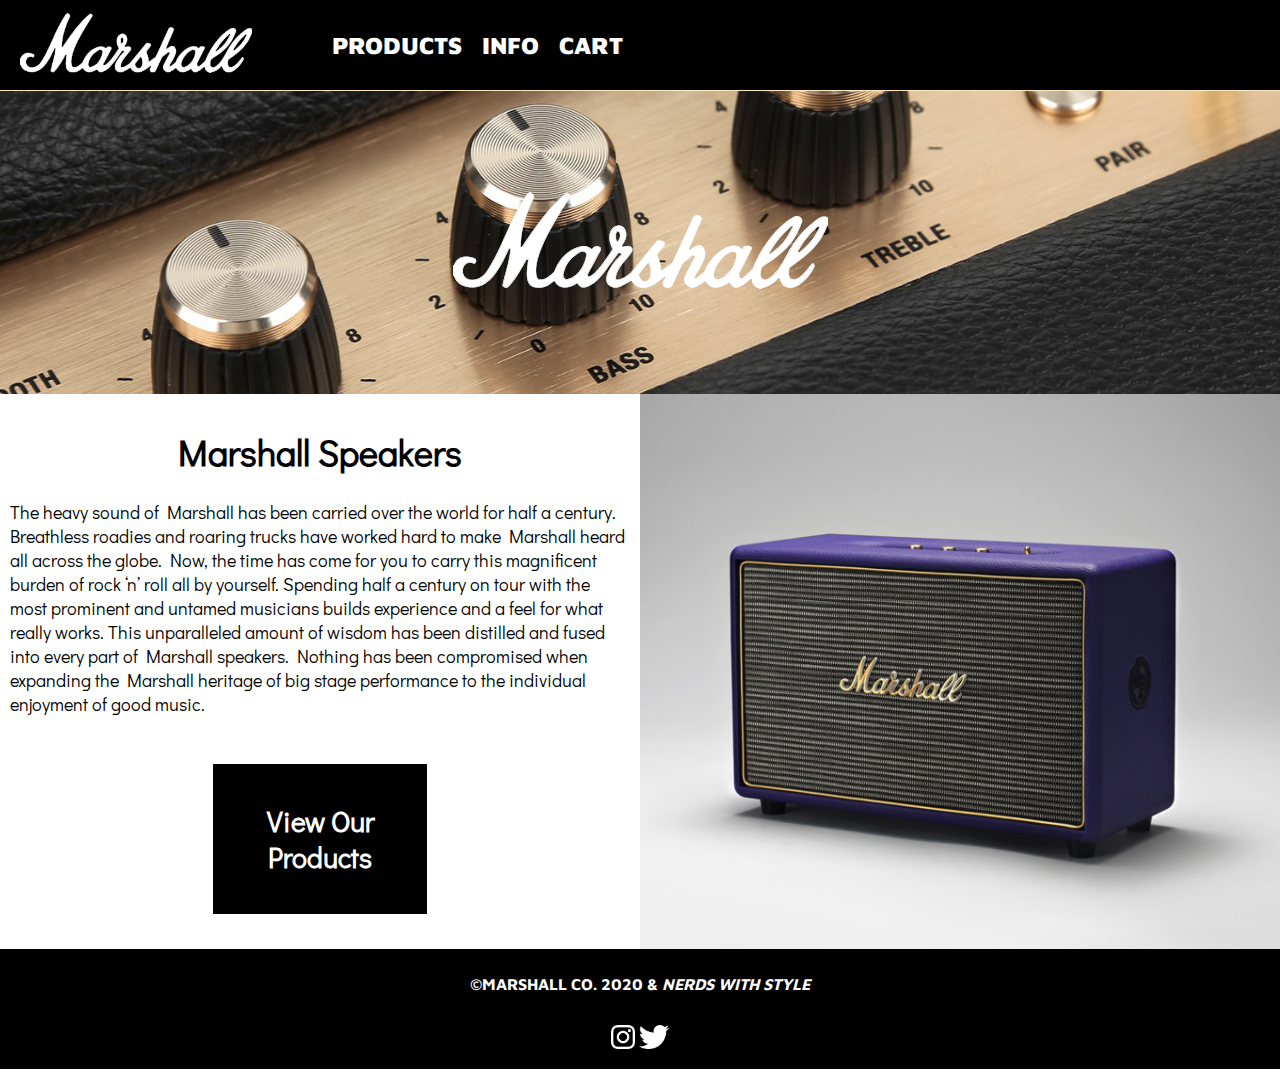
==== commit c06489bc: "stuff" ====
--- a/marshall/public_html/index.html
+++ b/marshall/public_html/index.html
@@ -42,8 +42,7 @@
                 <img src="img/Marshall_Logo_sm.png" alt=""/>
             </a>
             <a href="products.html" onClick="toggleNav()">Products</a>
-            <a href="contact.html" onClick="toggleNav()">Contact</a>
-            <a href="about.html" onClick="toggleNav()">About</a>
+            <a href="contact.html" onClick="toggleNav()">Info</a>
             <a href="purchase.html" onClick="toggleNav()">Cart</a>
         </nav> 
         <div class="container">
--- a/marshall/public_html/marshall.css
+++ b/marshall/public_html/marshall.css
@@ -61,6 +61,7 @@
     }
 
 }
+
 html {
     margin:-8px;
     padding: 0;
@@ -96,6 +97,13 @@
 }
 nav a{
     width: auto;
+    border-bottom: none;
+}
+
+nav a:hover {
+    -webkit-transition: 1s;
+    transition: 1s;
+    border-bottom: 1px solid #FBE9C5;
 }
 nav, nav a, footer, footer a{
     background-color: #000;
@@ -283,35 +291,55 @@
 }
 
 .contact{
-    background-image: url(img/hanwell_09.jpg);
-    background-attachment: fixed;
+    background-image: url(img/hanwell_05.jpg);
     background-position: center;
     background-repeat: no-repeat;
+    background-attachment: none;
     background-size: cover;
+    grid-column-start: 1;
+    grid-column-end: 7;
+    grid-row-start: 1;
+    grid-row-end: 2;
+    width: 100%;
+    height: 300px;
+}
+.about {
     grid-column-start: 1;
     grid-column-end: 7;
     grid-row-start: 2;
     grid-row-end: 3;
-    width: 100%;
-    height: 500px;
-    display: grid;
-    grid-template-columns: 1fr 1fr 1fr 1fr;
-    grid-template-rows: 1fr 1fr 1fr; 
-
-}
-
+    padding: 15px;
+    background-color: #333;
+    color: #FFF;
+}
+.about p {
+    font-size: 17px;
+
+}
+.about h1 {
+    text-align: center;
+    font-size: 40px;
+}
 .Cbody {
     font-family: 'Didact Gothic', sans-serif;
     text-align: center;
-    size: 30px;
+    font-size: 25px;
     padding: 0px;
+    grid-column-start: 1;
+    grid-column-end: 7;
+    grid-row-start: 3;
+    grid-row-end: 4;
 
 }
 
 .location{
-    text-align: center;
-    size: 20px;
-    font-family: 'Didact Gothic', sans-serif;
+    font-size: 20px;
+    padding: 10px;
+    font-family: 'Didact Gothic', sans-serif;
+    grid-column-start: 1;
+    grid-column-end: 7;
+    grid-row-start: 4;
+    grid-row-end: 5;
 }
 
 .email{
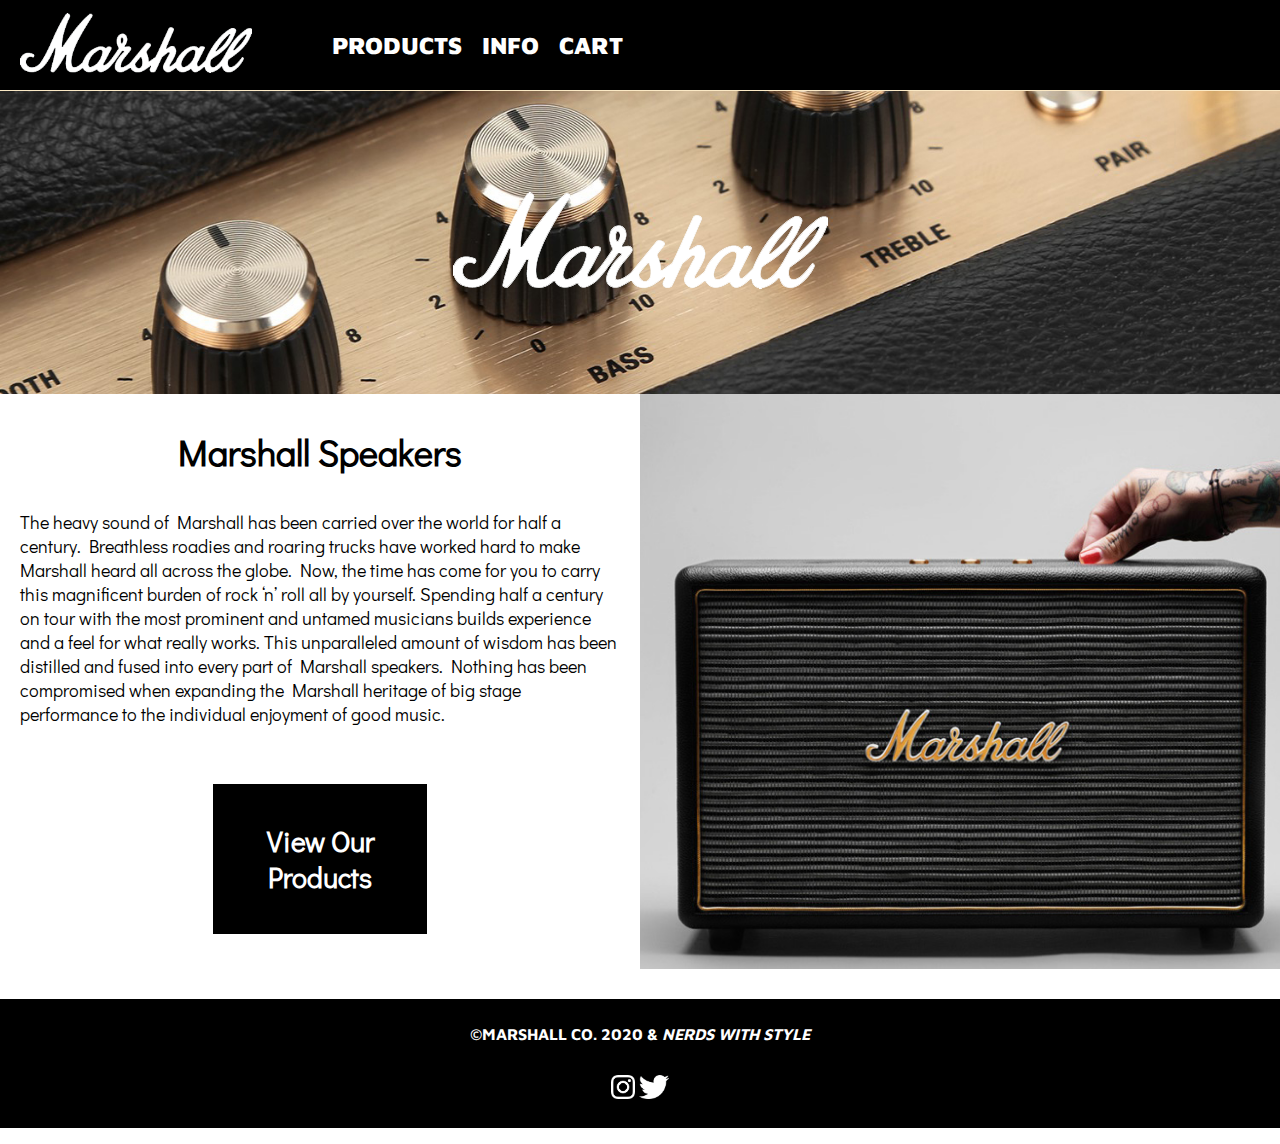
==== commit 60b7fde5: "stuff" ====
--- a/marshall/public_html/index.html
+++ b/marshall/public_html/index.html
@@ -77,15 +77,16 @@
 
                 </div>
             </div>
-            <footer>
-                <p>
-                    ©Marshall Co. 2020 & <i>Nerds With Style</i>
-                </p>
-                <p>
-                    <img style="height: 24px" src="img/instagram.png" alt="Instagram"/>                
-                    <img style="height: 24px" src="img/twitter.png" alt="Twitter"/>                 
-                </p>
-            </footer>
+
         </div>
+        <footer>
+            <p>
+                ©Marshall Co. 2020 & <i>Nerds With Style</i>
+            </p>
+            <p>
+                <img style="height: 24px" src="img/instagram.png" alt="Instagram"/>                
+                <img style="height: 24px" src="img/twitter.png" alt="Twitter"/>                 
+            </p>
+        </footer>
     </body>
 </html>
--- a/marshall/public_html/marshall.css
+++ b/marshall/public_html/marshall.css
@@ -74,7 +74,7 @@
 .container {
     display:grid;
     grid-template-columns: 20px auto auto auto 20px;
-    grid-template-rows: auto auto auto auto 120px;
+    grid-template-rows: auto auto auto auto;
     top:0px;
     left:0px;
     position:relative;
@@ -159,7 +159,7 @@
     grid-row-end: 4;
     background-color: #FFF;
     display: grid;
-    grid-template-columns: 1fr 1fr;
+    grid-template-columns: 1fr 1fr 1fr 1fr;
     grid-template-rows: auto auto auto auto; 
 }
 .content .title {
@@ -167,7 +167,7 @@
     grid-column-end: 5;
     grid-row-start:1;
     grid-row-end: 2;
-    background-color: #000;
+    background-color: #333;
 
 }
 .content .title h1 {
@@ -177,7 +177,7 @@
 }
 .content .message {
     grid-column-start: 1;
-    grid-column-end: 2;
+    grid-column-end: 3;
     grid-row-start:2;
     grid-row-end: 4;
     padding: 10px;
@@ -186,14 +186,20 @@
 .message h1 {
     text-align: center;
 }
+.message p {
+    padding: 10px;
+}
 .content input {
-    width: 100%;
+    width: 600px;
     font-size: 16px;
     margin: 5px;
+    margin-right: auto;
+    margin-left: auto;
+    display: block;
 }
 .content .btn {
     grid-column-start: 1;
-    grid-column-end: 2;
+    grid-column-end: 3;
     grid-row-start:5;
     grid-row-end: 6;
     border: none;
@@ -222,30 +228,32 @@
     color: white;
 }
 .content .img {
+    grid-column-start: 3;
+    grid-column-end: 5;
+    grid-row-start:2;
+    grid-row-end: 6;
+    background-image: url(img/hanwell_06.jpg);
+    background-position: center;
+    background-repeat: no-repeat;
+    background-size: cover;
+}
+.content .address {
     grid-column-start: 2;
     grid-column-end: 4;
     grid-row-start:2;
-    grid-row-end: 6;
-    background-image: url(img/hanwell_04.jpg);
-    background-position: center;
-    background-repeat: no-repeat;
-    background-size: cover;
-}
-.content .address {
-    grid-column-start: 1;
-    grid-column-end: 3;
-    grid-row-start:2;
+    grid-row-end: 3;
+    padding: 10px;
+    font-family: 'Didact Gothic', sans-serif;
+    text-align: center;
+}
+.content .card {
+    grid-column-start: 2;
+    grid-column-end: 4;
+    grid-row-start:3;
     grid-row-end: 4;
     padding: 10px;
     font-family: 'Didact Gothic', sans-serif;
-}
-.content .card {
-    grid-column-start: 3;
-    grid-column-end: 5;
-    grid-row-start:2;
-    grid-row-end: 4;
-    padding: 10px;
-    font-family: 'Didact Gothic', sans-serif;
+    text-align: center;
 }
 .content .buybtn {
     grid-column-start: 1;
@@ -288,6 +296,7 @@
     bottom: 0px;
     left: 0px;
     right:0px;
+    margin-top: 30px;
 }
 
 .contact{
